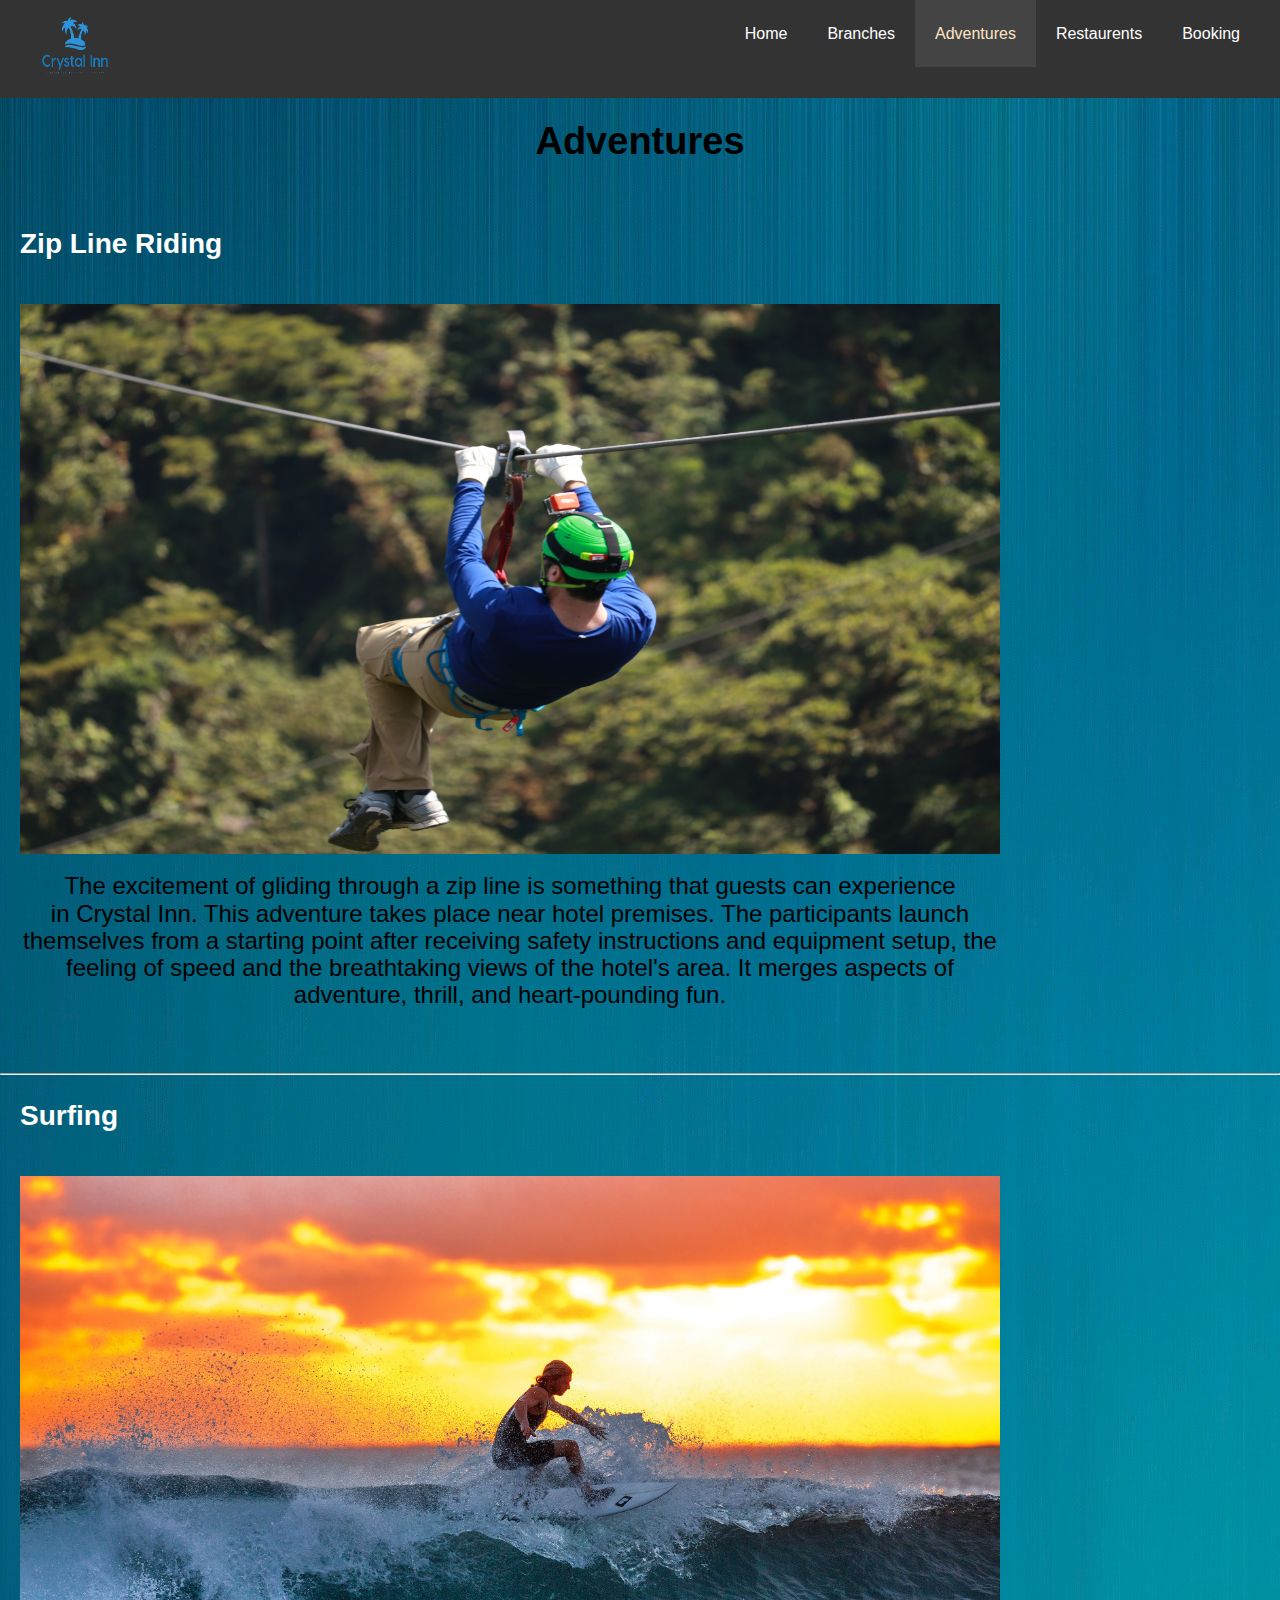
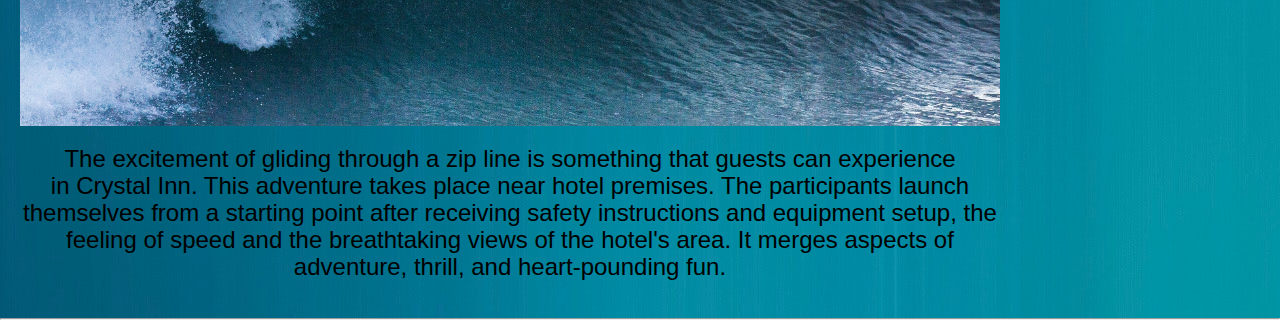
==== adventures.html @ 60e0a69b "Add files via upload" ====
<!DOCTYPE html>
<html lang="en">
<head>
    
    <meta charset="UTF-8">
    <meta name="viewport" content="width=device-width, initial-scale=1.0">
    <link rel="stylesheet" href="main.css">
    <title>Hotel</title> 
</head>
<body id="body-color">
        <header>
            <nav id="navbar">
                <div class="container">
                    <a href="index.html">
                        <img class='nav-logo' src="logo.png" alt="navlogo">
                    </a>
                    
                    <h1 class="logo"><a href='index.html'></a></h1>
                    <ul>
                        <li><a href='index.html'>Home</a></li>
                        <li><a href='branches.html'>Branches</a></li>
                        <li><a class="current" href='adventures.html'>Adventures</a></li>
                        <li><a href='restaurents.html'>Restaurents</a></li>
                         <li><a href='booking.html'>Booking</a></li>
                    </ul>
                </div>
             </nav>
        </header>     
             <h1 id="p3-title">Adventures</h1>
                <br>
                <br>
                <div class="grid-1">
                    <div class='res-para'>
                        <h2 class="sec-2-header">Zip Line Riding</h2>
                        <br>
                        <img src="adventure-1.jpg" class="p3-img" alt="p3img1">
                        <p class="sec-2-para">The excitement of gliding through a zip line is something that guests can experience in Crystal Inn. This adventure takes place near hotel premises. The participants launch themselves from a starting point after receiving safety instructions and equipment setup, the feeling of speed and the breathtaking views of the hotel's area. It merges aspects of adventure, thrill, and heart-pounding fun.</p> 
                    </div>
                    <iframe src="https://www.google.com/maps/embed?pb=!1m18!1m12!1m3!1d126746.27451097622!2d80.83560617127591!3d6.91198517083711!2m3!1f0!2f0!3f0!3m2!1i1024!2i768!4f13.1!3m3!1m2!1s0x3ae465767f6c6707%3A0x4a975162cb36da71!2sFlying%20Ravana%20Mega%20Zipline!5e0!3m2!1sen!2ssg!4v1693488877607!5m2!1sen!2ssg" width="490" height="680" style="border:0;" allowfullscreen="" loading="lazy" referrerpolicy="no-referrer-when-downgrade" class="map-4"></iframe>
                    <br>
                    <br>
                </div> 
                <hr>
                <br>
                
                <div class="grid-1">
                    <div class='res-para'>
                        <h2 class="sec-2-header">Surfing</h2>
                        <br>
                        <img src="adventure-2.jpg" class="p3-img" alt="p3img2">
                        <p class="sec-2-para">The excitement of gliding through a zip line is something that guests can experience in Crystal Inn. This adventure takes place near hotel premises. The participants launch themselves from a starting point after receiving safety instructions and equipment setup, the feeling of speed and the breathtaking views of the hotel's area. It merges aspects of adventure, thrill, and heart-pounding fun.</p> 
                    </div>
                    <iframe src="https://www.google.com/maps/embed?pb=!1m18!1m12!1m3!1d253962.14062189878!2d80.13084029453124!3d5.972906200000021!2m3!1f0!2f0!3f0!3m2!1i1024!2i768!4f13.1!3m3!1m2!1s0x3ae11546318cf09d%3A0x240ddc90085607bc!2sLucky&#39;s%20Surf%20School!5e0!3m2!1sen!2ssg!4v1693490933604!5m2!1sen!2ssg" width="490" height="680" style="border:0;" allowfullscreen="" loading="lazy" referrerpolicy="no-referrer-when-downgrade" class="map-5"></iframe>     
                    <br>
                </div>
                <hr>
            
        
</body>
</html>
---- main.css ----
/*  Reset */
* {
    margin: 0;
    padding:0;
    box-sizing: border-box;
}


/* Utility */
.container {
    max-width:1500px;
    
    padding: 0 20px;
}

.text-primary {
    color: #ffba91;
    padding-top: 600px;
    
}

.lead {
    font-size: 20px;
}


footer{
    background-color: #444;
   
}


div.footer{
    text-align: center;
    padding-top: 90px;
    font-size: 32px;
    color: beige;
}

.title-footer{
    text-align: center;
    color: #4f4040;
    background-color: #a9835e;
    margin-bottom:70px;
    height:1px;
}
.footer{
    display:flex;
    justify-content: center;
    background-color: #121317;   
}


.footer-nav ul{
    display: flex;
    justify-content: center;
    list-style: none;
    padding-top: 15px;
}



.footer-nav ul li a{
    color:bisque;
    margin: 5px;
    transition: 0.4s;
    font-size: 16px;
    opacity: 80%;
}

.footer-bottom{
    padding: 5px;
    text-align: center;
    background-color:#333;
    text-decoration-color: beige;
    color: #e5e5e3;
}
/* Nav bar */
#navbar {
    background: #333;
    color: aliceblue;
    overflow:auto;
}



#navbar a {
    color:#fff;
}

#navbar h1 {
     float: left;
     padding-top:20px;
}

#navbar ul {
    list-style: none;
    float: right;
}

#navbar ul li {
    float: left;
}

#navbar ul li a {
    display: block;
    padding: 20px;
    text-align: center;
}

#navbar ul li :hover, #navbar ul li a.current {
    background:#444;
    color:bisque;
}

/* Showcase */
#showcase {
    background: url(main.jpg) no-repeat
    center center/cover;
    height: 700px
}
#showcase .showcase-content h1 {
    color:#fff;
    text-align: center;
    padding-top: 170px
}

#showcase .showcase-content h1 {
    font-size: 60px;
    line-height: 1.2;
    
}


/* Main-Styling */

/* Home Page */

html,body {
    font-family:'Segoe UI', 'Segoe UI', Tahoma, Geneva, Verdana, sans-serif;
    line-height: 1.7em;
}

#body-color {
    background-image: url('background-img.jpg');

}

a {
    color: #333;
    text-decoration: none;
}

h1,h2,h3 {
    padding-bottom: 20px;
}

p{
    margin: 10px 0;
}

.nav-logo{
    width: 110px;
    height: 90px;
}

#para-1{
    padding: 30px;
    font-family: 'Gill Sans', 'Gill Sans MT', Calibri, 'Trebuchet MS', sans-serif;
    font-size: 28px;
    text-align: center ;
    background-color: #a9835e;
    padding: 15px 20px;
}

.dining-home{
    width: 400px;
    height:260px;
    padding-left: 30px;
}

.sec-1-home {
    display:grid;
    grid-template-columns: max-content min-content ;
}

.sec-1-header{
    color:#e5e5e3;
    padding-left:30px;
    margin-right: 900px;
    font-family: 'Trebuchet MS', 'Lucida Sans Unicode', 'Lucida Grande', 'Lucida Sans', Arial, sans-serif;
    font-size:26px;
    text-align: left;
}

.p1-sec-1-img{
    height:200px;
    width:350px;
    padding-left:20px;
}

.sec-1-para{
    text-align: center;
    font-family:'Segoe UI', Tahoma, Geneva, Verdana, sans-serif;
    font-weight: 500;
    font-size:22px;
    padding-left:20px;
}

.grid-1{
    display: grid;
    grid-template-columns: auto auto;

}

.ol-sec-1{
    padding-left:400px;
}

.ul-sec-2{
    padding-left:400px;
}

.p1-sec-img{
    height:200px;
    width:350px;
    padding-left:20px;
}

.footer{
    background-color: #a9835e;
}

/* Branches Page */

#body-color-2{
    background-color: #6183b9;
}
.p2-title{
    text-align: center;
    color:#11130e;
    margin-top: 30px;
    font-size: 40px;
    font-style: italic;
}

.sec-2-header{
    color:#fff ;
    padding-left: 20px;
    font-size: 28px;
}


.text-primary-2{
    color: #000000;
    padding-top: 600px;
    font-size: 28px;

}

.sec-2-para{
    text-align: center;
    font-family: 'Gill Sans', 'Gill Sans MT', Calibri, 'Trebuchet MS', sans-serif ;
    font-size:24px;
    padding-left:20px;
}

.map-1{
    width:40%;
    margin-left:300px;
    margin-top:0px;
    border-radius: 20px;

} 

.map-2{
    width:40%;
    margin-left:300px;
    margin-top:60px;
    border-radius: 20px;
}

.map-3{
    width:40%;
    margin-left:300px;
    margin-top:40px;
    border-radius: 20px;
}

.table-1{
    margin-left: 30px;
    margin-right: 30px;
}


table, th, td {
    border: 2px solid;
}

td, th{
    text-align: center;
    padding: 12px;
    font-size: 22px;
    font-family: Cambria, Cochin, Georgia, Times, 'Times New Roman', serif;
}

.table-img-1{
    width:460px;
    height:300px;
}

.table-img-2{
    width:460px;
    height:300px;
}

.table-img-3{
    width:460px;
    height:300px;
}






/* Adventures Page */

#p3-title{
    margin-top: 30px;
    text-align: center;
    font-size: 38px;
}

.p3-img{
    height:550px;
    width:1000px;
    padding-left:20px
}

.map-4{
    margin-top: 75px;
    margin-right: 140px;
}

.map-5{
    margin-top: 75px;
    margin-right: 140px;
}





/* Restaurents  Page*/

.p3-title{
    margin-top: 30px;
    padding-left: 20px;
    color:#000000;
    font-size: 36px;
}

.p4-img-1{
    width: 670px;
    height: 420px;
    margin-left: 50px;
    border-radius: 20px;
}

.p4-img-2{
    width: 670px;
    height:420px;
    margin-left: 50px;
    border-radius:20px;
}

.grid-2{
    display: grid;
    grid-template-columns: auto auto;

}

.p4-sec-title{
    padding-left: 20px;
    color: #e5e5e3;
    font-size: 30px;
    margin-top:00px;
    font-family: 'Courier New', Courier, monospace;

}

.p4-para{
    text-align: justify;
    font-family: 'Times New Roman', Times, serif;
    font-size: 28px;
    padding-left: 20px;
    margin-right: 50px;
    margin-top:20px;
    line-height: 1.1;
}
.p4-img{
    width:350px;
    height:240px;
    margin-right: 30px;
    border-radius: 20px;
}


#menu-link{
    margin-top: 70px;
    margin-right:50px;
}
.p4-img-4{
    width:350px;
    height:240px;
    margin-right: 30px;
    border-radius: 20px;
}

.events-title{
    color: aliceblue;
    font-size: 32px;
    text-align: center;
}

.events-para{
    text-align: center;
    color: #000000;
    margin-left: 250px;
    margin-right: 250px;
    font-size: 24px;
}

.event-1-link{
    margin-left: 400px;
    height: 256px;
    width:300px;
}

button{
    width:100px;
    height:40px;
    font-size: 20px;
    color:#fff;
    background-color: #555;
}

.button-1{
    margin-left: 435px;
}

.button-2{
    margin-left:00px;
}

/* Booking Page */

.booking-title1{
    font-size: 38px;;
    margin-left: 50px;
    margin-top:10px;
    font-family: 'Gill Sans', 'Gill Sans MT', Calibri, 'Trebuchet MS', sans-serif;
    color: antiquewhite;
}

.booking-img1{
    margin-left: 50px;
    margin-top: 20px;
    width:950px;
    height:580px;
}

.room-booking-container{
    background-color: #086884;
    padding-left:10px;
    padding-top: 15px;
    margin-top: 10px;
    margin-left: 35px;
    margin-right: 10px;
    padding-bottom: 10px;
}
label{
    color: #e5e5e3;
    font-family:Verdana, Geneva, Tahoma, sans-serif;
    font-size: 18px;
    line-height:2.5;
    white-space: nowrap;
}
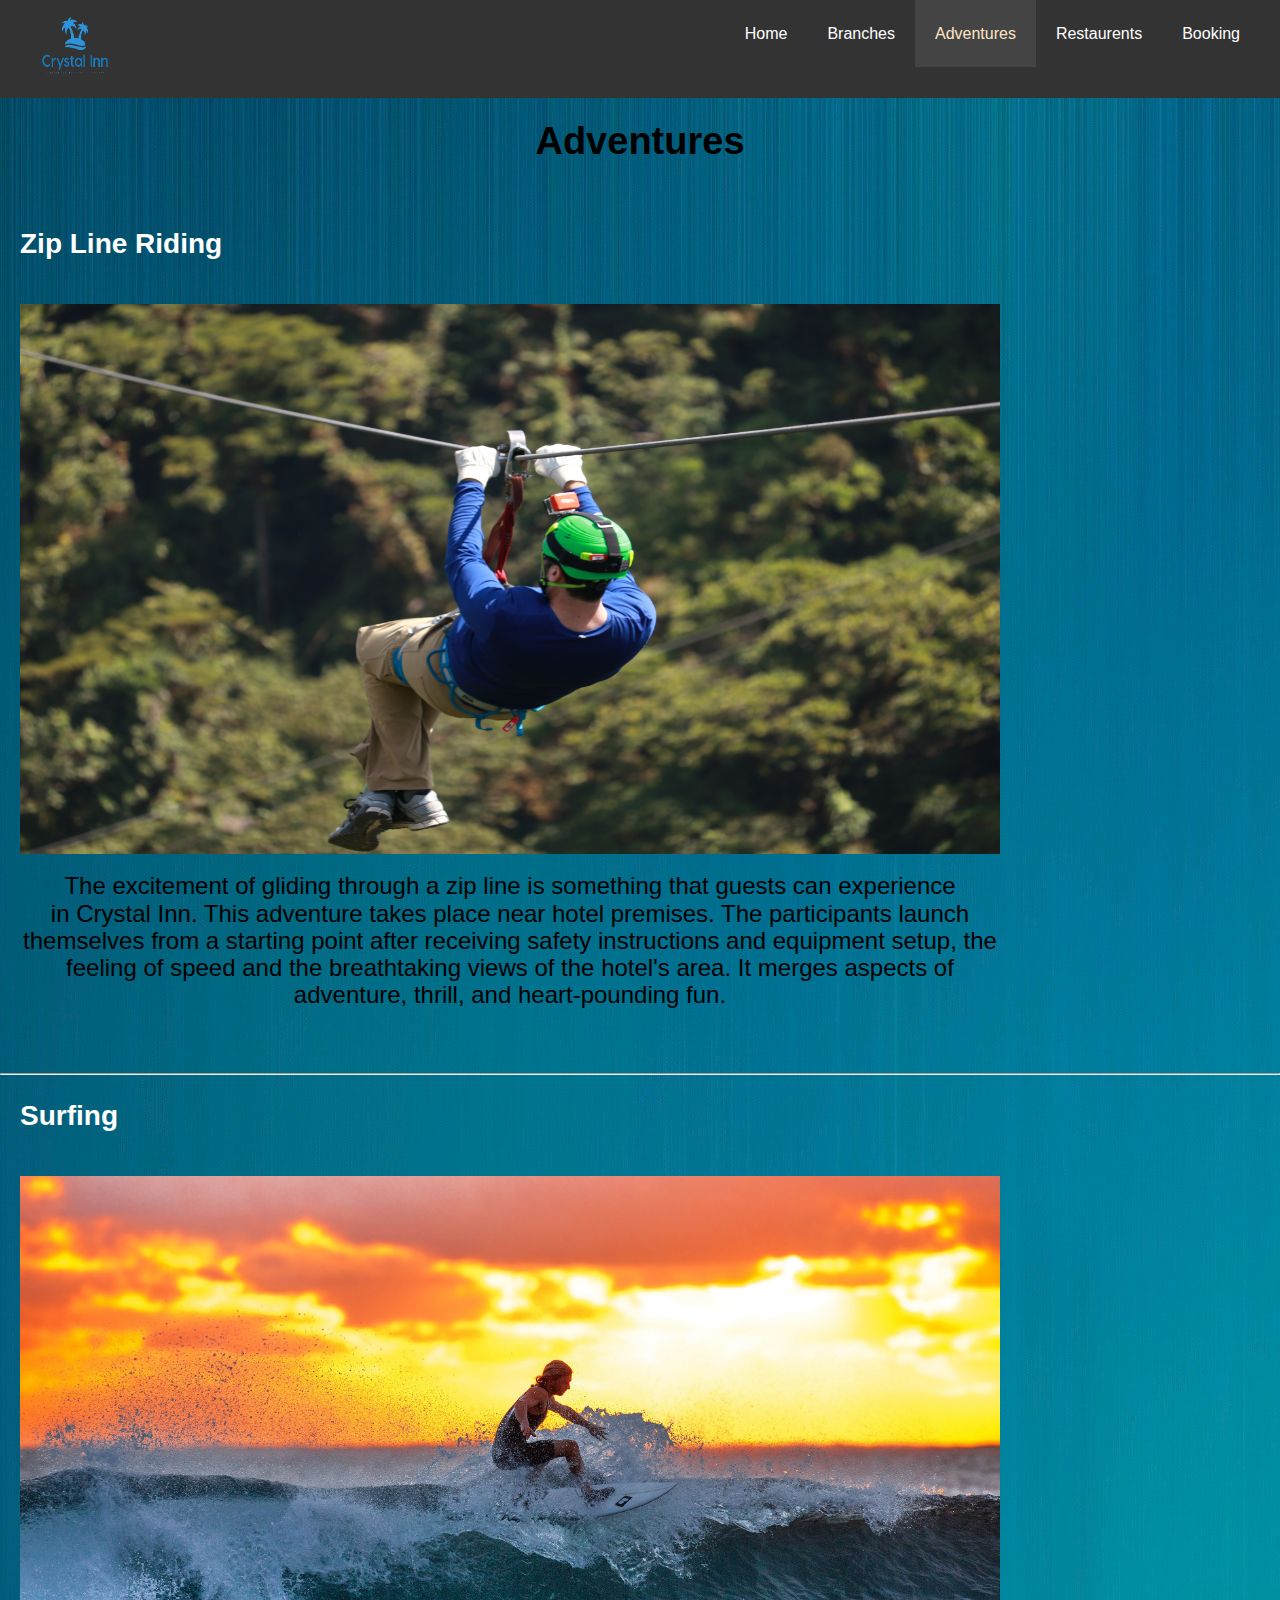
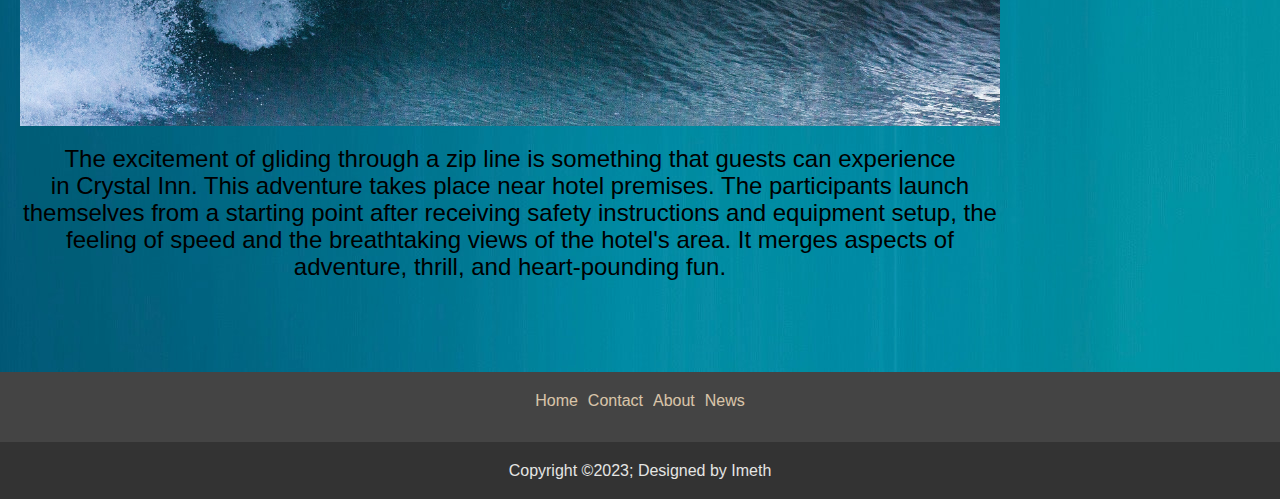
==== commit 7afa2bdd: "Update adventures.html" ====
--- a/adventures.html
+++ b/adventures.html
@@ -53,8 +53,26 @@
                     <iframe src="https://www.google.com/maps/embed?pb=!1m18!1m12!1m3!1d253962.14062189878!2d80.13084029453124!3d5.972906200000021!2m3!1f0!2f0!3f0!3m2!1i1024!2i768!4f13.1!3m3!1m2!1s0x3ae11546318cf09d%3A0x240ddc90085607bc!2sLucky&#39;s%20Surf%20School!5e0!3m2!1sen!2ssg!4v1693490933604!5m2!1sen!2ssg" width="490" height="680" style="border:0;" allowfullscreen="" loading="lazy" referrerpolicy="no-referrer-when-downgrade" class="map-5"></iframe>     
                     <br>
                 </div>
-                <hr>
+                <br>
+                <br>
+                <footer>
+                    <div id="footer-top">
+                        <div class="footer-nav">
+                            <ul>
+                                <li><a href="index.html">Home</a></li>
+                                <li><a href="index.html">Contact</a></li>
+                                <li><a href="index.html">About</a></li>
+                                <li><a href="index.html">News</a></li>
+                            </ul>
+                            <br>
+                        </div>
+                    </div>
+                    <div class="footer-bottom">
+                        <p>Copyright &copy;2023; Designed by Imeth</p>
+                    </div> 
+                </footer>   
+
             
         
 </body>
-</html>+</html>
